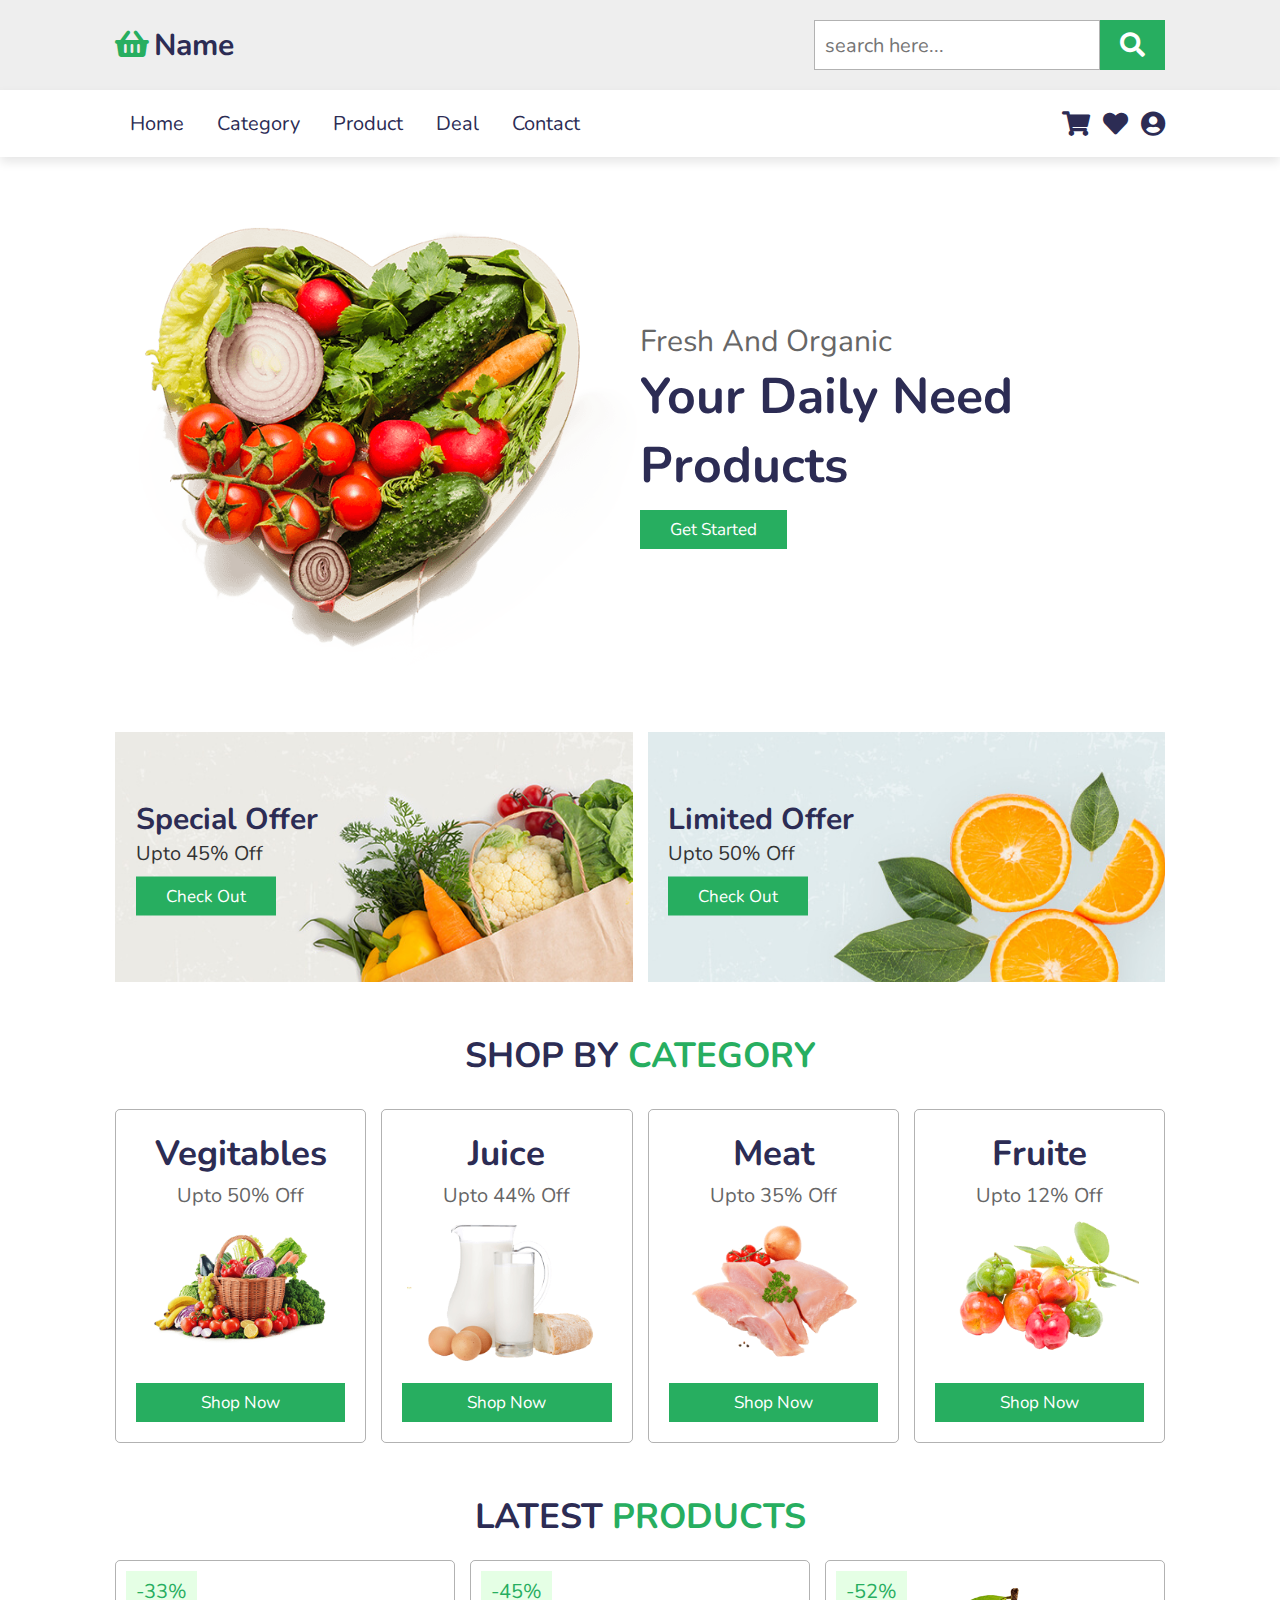
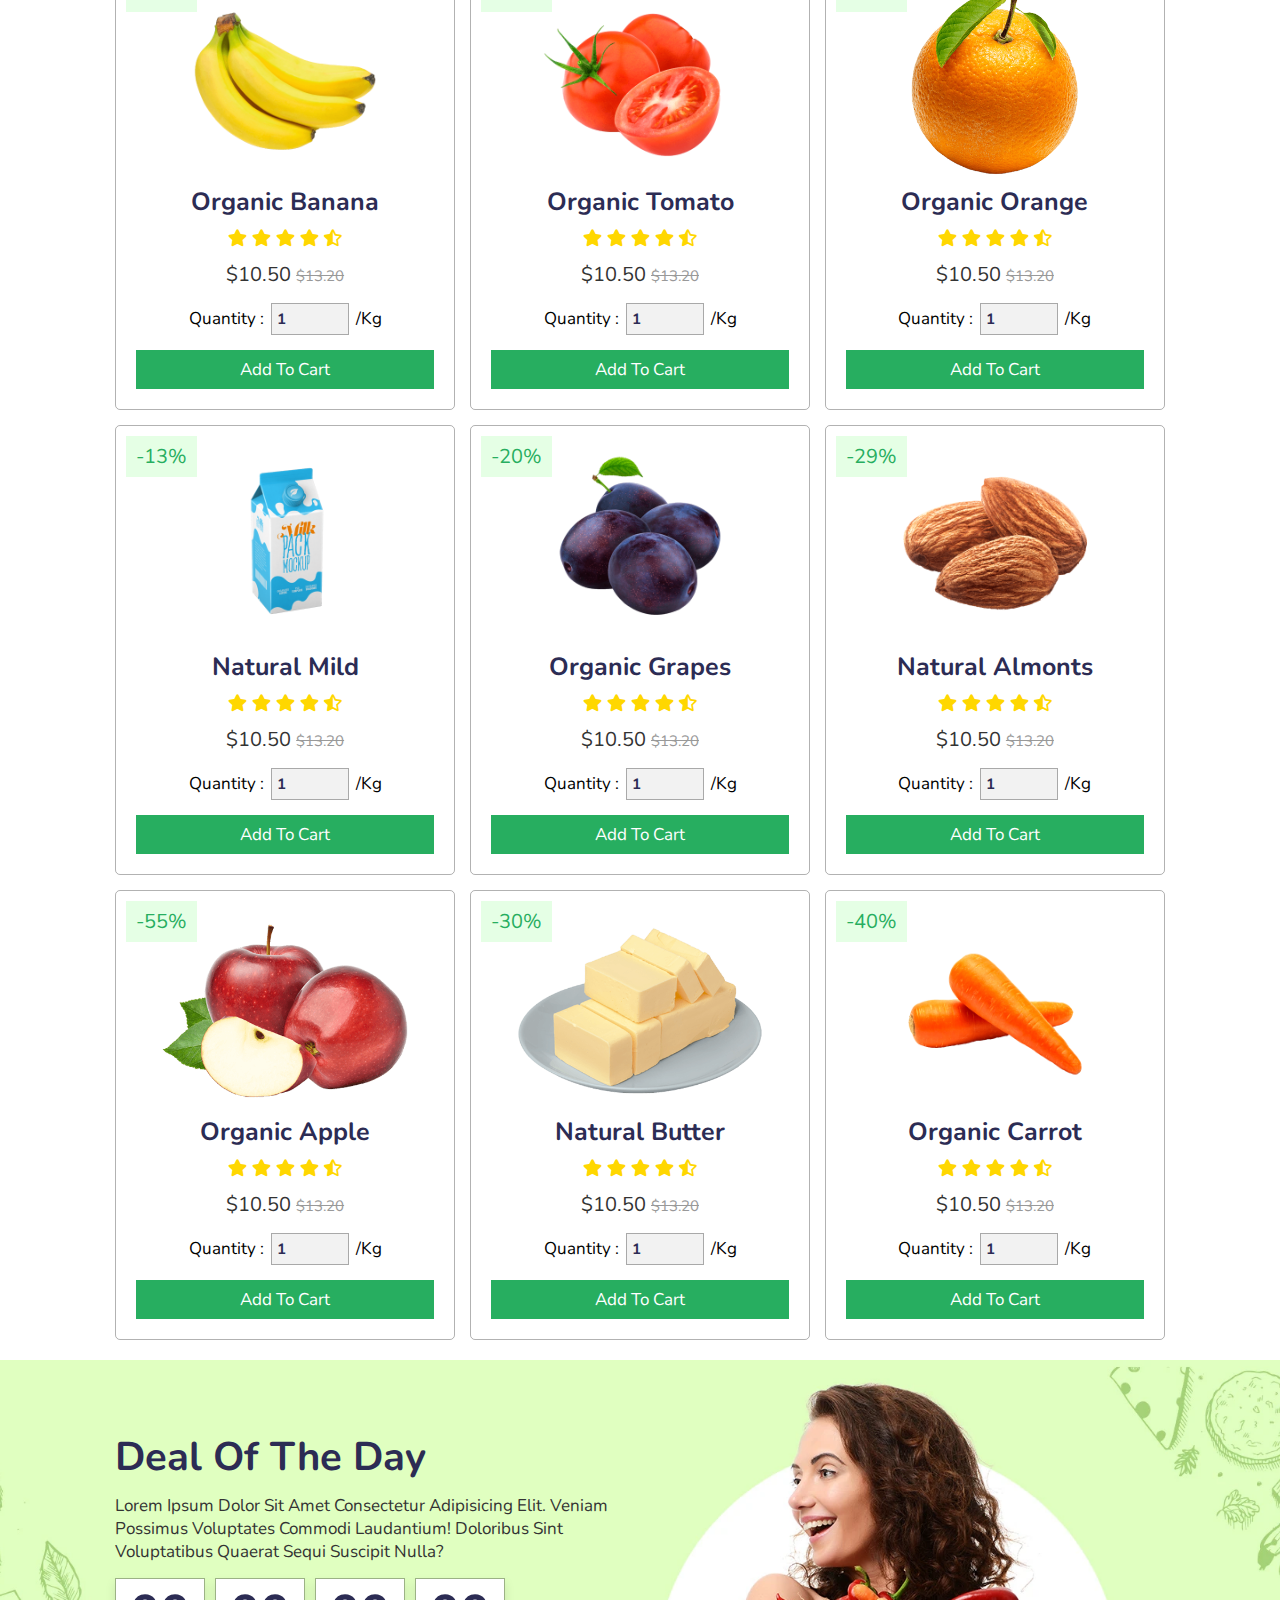
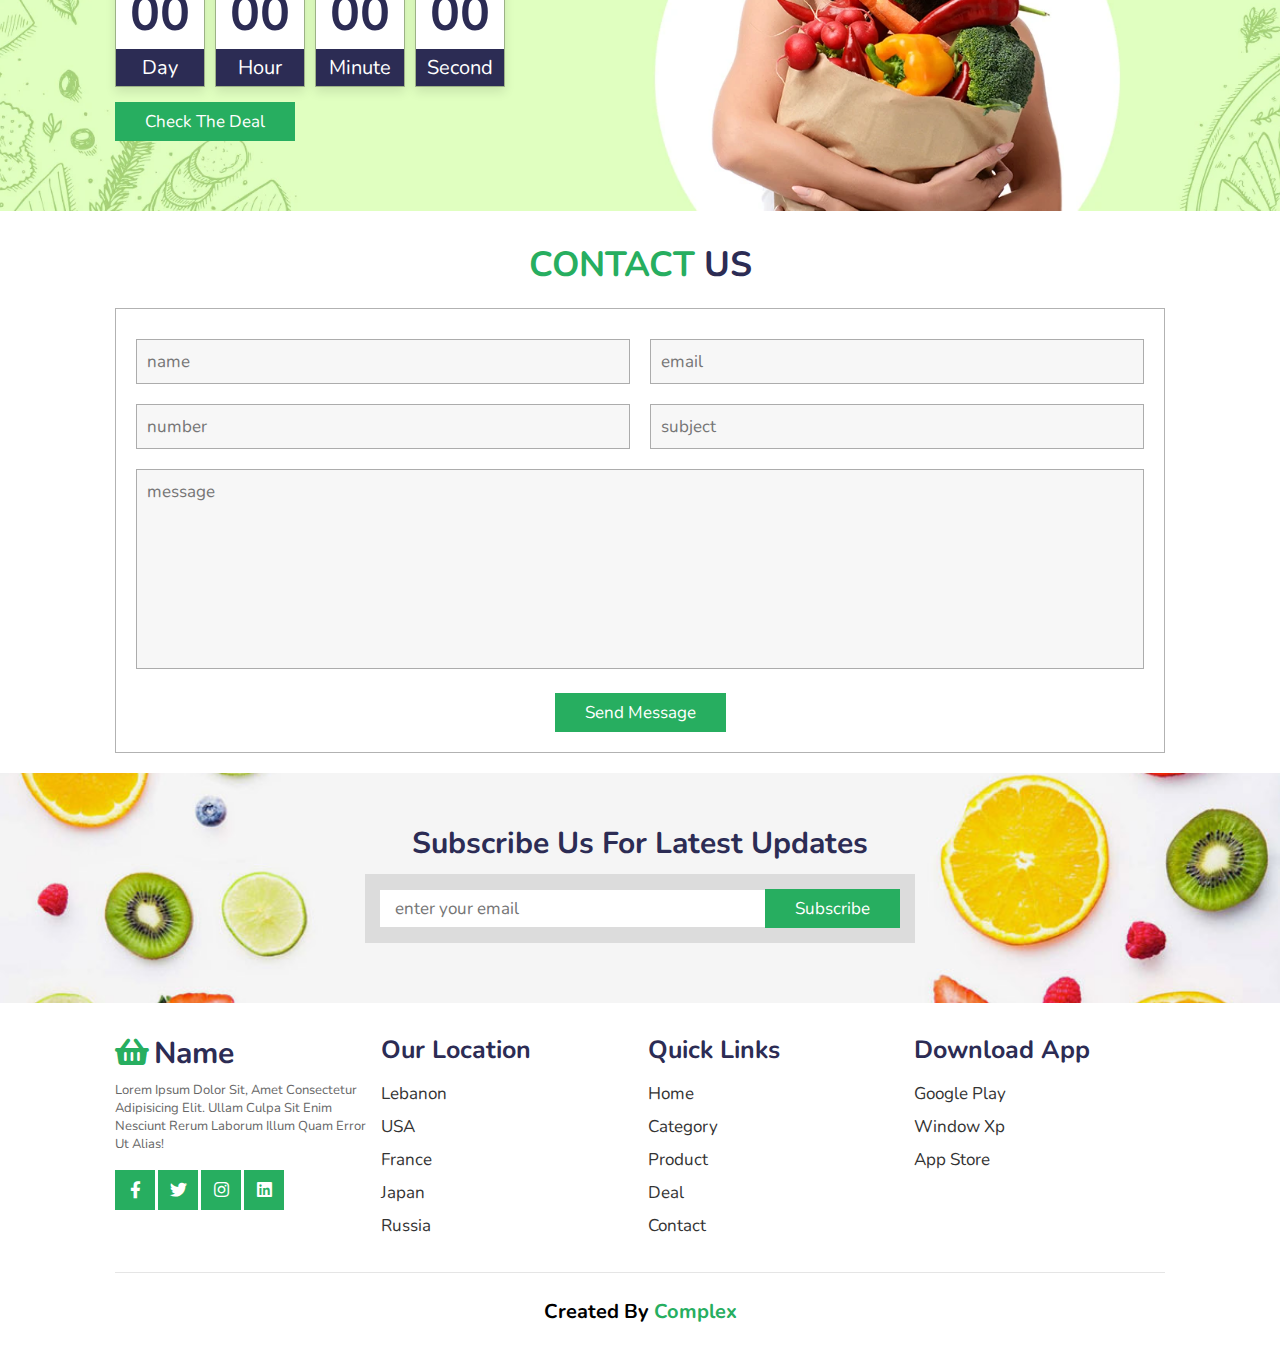
==== index.html @ 6958512b "market" ====
<!DOCTYPE html>
<html lang="en">
<head>
    <meta charset="UTF-8">
    <meta name="viewport" content="width=device-width, initial-scale=1.0">
    <title>grocery website</title>

    <!-- font awesome cdn link  -->
    <link rel="stylesheet" href="https://cdnjs.cloudflare.com/ajax/libs/font-awesome/5.15.3/css/all.min.css">

    <!-- custom css file link  -->
    <link rel="stylesheet" href="style.css">

</head>
<body>
    

<!-- header section starts  -->

<header>

    <div class="header-1">

        <a href="#" class="logo"><i class="fas fa-shopping-basket"></i>Name</a>

        <form action="" class="search-box-container">
            <input type="search" id="search-box" placeholder="search here...">
            <label for="search-box" class="fas fa-search"></label>
        </form>

    </div>

    <div class="header-2">

        <div id="menu-bar" class="fas fa-bars"></div>

        <nav class="navbar">
            <a href="#home">home</a>
            <a href="#category">category</a>
            <a href="#product">product</a>
            <a href="#deal">deal</a>
            <a href="#contact">contact</a>
        </nav>

        <div class="icons">
            <a href="#" class="fas fa-shopping-cart"></a>
            <a href="#" class="fas fa-heart"></a>
            <a href="#" class="fas fa-user-circle"></a>
        </div>

    </div>

</header>

<!-- header section ends -->

<!-- home section starts  -->

<section class="home" id="home">

    <div class="image">
        <img src="images/home-img.png" alt="">
    </div>

    <div class="content">
        <span>fresh and organic</span>
        <h3>your daily need products</h3>
        <a href="login.html" class="btn">get started</a>
    </div>

</section>

<!-- home section ends -->

<!-- banner section starts  -->

<section class="banner-container">

    <div class="banner">
        <img src="images/banner-1.jpg" alt="">
        <div class="content">
            <h3>special offer</h3>
            <p>upto 45% off</p>
            <a href="#" class="btn">check out</a>
        </div>
    </div>

    <div class="banner">
        <img src="images/banner-2.jpg" alt="">
        <div class="content">
            <h3>limited offer</h3>
            <p>upto 50% off</p>
            <a href="#" class="btn">check out</a>
        </div>
    </div>

</section>

<!-- banner section ends -->

<!-- category section starts  -->

<section class="category" id="category">

    <h1 class="heading">shop by <span>category</span></h1>

    <div class="box-container">

        <div class="box">
            <h3>vegitables</h3>
            <p>upto 50% off</p>
            <img src="images/category-1.png" alt="">
            <a href="#" class="btn">shop now</a>
        </div>
        <div class="box">
            <h3>juice</h3>
            <p>upto 44% off</p>
            <img src="images/category-2.png" alt="">
            <a href="#" class="btn">shop now</a>
        </div>
        <div class="box">
            <h3>meat</h3>
            <p>upto 35% off</p>
            <img src="images/category-3.png" alt="">
            <a href="#" class="btn">shop now</a>
        </div>
        <div class="box">
            <h3>fruite</h3>
            <p>upto 12% off</p>
            <img src="images/category-4.png" alt="">
            <a href="#" class="btn">shop now</a>
        </div>

    </div>

</section>

<!-- category section ends -->

<!-- product section starts  -->

<section class="product" id="product">

    <h1 class="heading">latest <span>products</span></h1>

    <div class="box-container">

        <div class="box">
            <span class="discount">-33%</span>
            <div class="icons">
                <a href="#" class="fas fa-heart"></a>
                <a href="#" class="fas fa-share"></a>
                <a href="#" class="fas fa-eye"></a>
            </div>
            <img src="images/product-1.png" alt="">
            <h3>organic banana</h3>
            <div class="stars">
                <i class="fas fa-star"></i>
                <i class="fas fa-star"></i>
                <i class="fas fa-star"></i>
                <i class="fas fa-star"></i>
                <i class="fas fa-star-half-alt"></i>
            </div>
            <div class="price"> $10.50 <span> $13.20 </span> </div>
            <div class="quantity">
                <span>quantity : </span>
                <input type="number" min="1" max="1000" value="1">
                <span> /kg </span>
            </div>
            <a href="#" class="btn">add to cart</a>
        </div>

        <div class="box">
            <span class="discount">-45%</span>
            <div class="icons">
                <a href="#" class="fas fa-heart"></a>
                <a href="#" class="fas fa-share"></a>
                <a href="#" class="fas fa-eye"></a>
            </div>
            <img src="images/product-2.png" alt="">
            <h3>organic tomato</h3>
            <div class="stars">
                <i class="fas fa-star"></i>
                <i class="fas fa-star"></i>
                <i class="fas fa-star"></i>
                <i class="fas fa-star"></i>
                <i class="fas fa-star-half-alt"></i>
            </div>
            <div class="price"> $10.50 <span> $13.20 </span> </div>
            <div class="quantity">
                <span>quantity : </span>
                <input type="number" min="1" max="1000" value="1">
                <span> /kg </span>
            </div>
            <a href="#" class="btn">add to cart</a>
        </div>

        <div class="box">
            <span class="discount">-52%</span>
            <div class="icons">
                <a href="#" class="fas fa-heart"></a>
                <a href="#" class="fas fa-share"></a>
                <a href="#" class="fas fa-eye"></a>
            </div>
            <img src="images/product-3.png" alt="">
            <h3>organic orange</h3>
            <div class="stars">
                <i class="fas fa-star"></i>
                <i class="fas fa-star"></i>
                <i class="fas fa-star"></i>
                <i class="fas fa-star"></i>
                <i class="fas fa-star-half-alt"></i>
            </div>
            <div class="price"> $10.50 <span> $13.20 </span> </div>
            <div class="quantity">
                <span>quantity : </span>
                <input type="number" min="1" max="1000" value="1">
                <span> /kg </span>
            </div>
            <a href="#" class="btn">add to cart</a>
        </div>

        <div class="box">
            <span class="discount">-13%</span>
            <div class="icons">
                <a href="#" class="fas fa-heart"></a>
                <a href="#" class="fas fa-share"></a>
                <a href="#" class="fas fa-eye"></a>
            </div>
            <img src="images/product-4.png" alt="">
            <h3>natural mild</h3>
            <div class="stars">
                <i class="fas fa-star"></i>
                <i class="fas fa-star"></i>
                <i class="fas fa-star"></i>
                <i class="fas fa-star"></i>
                <i class="fas fa-star-half-alt"></i>
            </div>
            <div class="price"> $10.50 <span> $13.20 </span> </div>
            <div class="quantity">
                <span>quantity : </span>
                <input type="number" min="1" max="1000" value="1">
                <span> /kg </span>
            </div>
            <a href="#" class="btn">add to cart</a>
        </div>

        <div class="box">
            <span class="discount">-20%</span>
            <div class="icons">
                <a href="#" class="fas fa-heart"></a>
                <a href="#" class="fas fa-share"></a>
                <a href="#" class="fas fa-eye"></a>
            </div>
            <img src="images/product-5.png" alt="">
            <h3>organic grapes</h3>
            <div class="stars">
                <i class="fas fa-star"></i>
                <i class="fas fa-star"></i>
                <i class="fas fa-star"></i>
                <i class="fas fa-star"></i>
                <i class="fas fa-star-half-alt"></i>
            </div>
            <div class="price"> $10.50 <span> $13.20 </span> </div>
            <div class="quantity">
                <span>quantity : </span>
                <input type="number" min="1" max="1000" value="1">
                <span> /kg </span>
            </div>
            <a href="#" class="btn">add to cart</a>
        </div>

        <div class="box">
            <span class="discount">-29%</span>
            <div class="icons">
                <a href="#" class="fas fa-heart"></a>
                <a href="#" class="fas fa-share"></a>
                <a href="#" class="fas fa-eye"></a>
            </div>
            <img src="images/product-6.png" alt="">
            <h3>natural almonts</h3>
            <div class="stars">
                <i class="fas fa-star"></i>
                <i class="fas fa-star"></i>
                <i class="fas fa-star"></i>
                <i class="fas fa-star"></i>
                <i class="fas fa-star-half-alt"></i>
            </div>
            <div class="price"> $10.50 <span> $13.20 </span> </div>
            <div class="quantity">
                <span>quantity : </span>
                <input type="number" min="1" max="1000" value="1">
                <span> /kg </span>
            </div>
            <a href="#" class="btn">add to cart</a>
        </div>

        <div class="box">
            <span class="discount">-55%</span>
            <div class="icons">
                <a href="#" class="fas fa-heart"></a>
                <a href="#" class="fas fa-share"></a>
                <a href="#" class="fas fa-eye"></a>
            </div>
            <img src="images/product-7.png" alt="">
            <h3>organic apple</h3>
            <div class="stars">
                <i class="fas fa-star"></i>
                <i class="fas fa-star"></i>
                <i class="fas fa-star"></i>
                <i class="fas fa-star"></i>
                <i class="fas fa-star-half-alt"></i>
            </div>
            <div class="price"> $10.50 <span> $13.20 </span> </div>
            <div class="quantity">
                <span>quantity : </span>
                <input type="number" min="1" max="1000" value="1">
                <span> /kg </span>
            </div>
            <a href="#" class="btn">add to cart</a>
        </div>

        <div class="box">
            <span class="discount">-30%</span>
            <div class="icons">
                <a href="#" class="fas fa-heart"></a>
                <a href="#" class="fas fa-share"></a>
                <a href="#" class="fas fa-eye"></a>
            </div>
            <img src="images/product-8.png" alt="">
            <h3>natural butter</h3>
            <div class="stars">
                <i class="fas fa-star"></i>
                <i class="fas fa-star"></i>
                <i class="fas fa-star"></i>
                <i class="fas fa-star"></i>
                <i class="fas fa-star-half-alt"></i>
            </div>
            <div class="price"> $10.50 <span> $13.20 </span> </div>
            <div class="quantity">
                <span>quantity : </span>
                <input type="number" min="1" max="1000" value="1">
                <span> /kg </span>
            </div>
            <a href="#" class="btn">add to cart</a>
        </div>

        <div class="box">
            <span class="discount">-40%</span>
            <div class="icons">
                <a href="#" class="fas fa-heart"></a>
                <a href="#" class="fas fa-share"></a>
                <a href="#" class="fas fa-eye"></a>
            </div>
            <img src="images/product-9.png" alt="">
            <h3>organic carrot</h3>
            <div class="stars">
                <i class="fas fa-star"></i>
                <i class="fas fa-star"></i>
                <i class="fas fa-star"></i>
                <i class="fas fa-star"></i>
                <i class="fas fa-star-half-alt"></i>
            </div>
            <div class="price"> $10.50 <span> $13.20 </span> </div>
            <div class="quantity">
                <span>quantity : </span>
                <input type="number" min="1" max="1000" value="1">
                <span> /kg </span>
            </div>
            <a href="#" class="btn">add to cart</a>
        </div>

    </div>

</section>

<!-- product section ends -->

<!-- deal section starts  -->

<section class="deal" id="deal">

    <div class="content">

        <h3 class="title">deal of the day</h3>
        <p>Lorem ipsum dolor sit amet consectetur adipisicing elit. Veniam possimus voluptates commodi laudantium! Doloribus sint voluptatibus quaerat sequi suscipit nulla?</p>

        <div class="count-down">
            <div class="box">
                <h3 id="day">00</h3>
                <span>day</span>
            </div>
            <div class="box">
                <h3 id="hour">00</h3>
                <span>hour</span>
            </div>
            <div class="box">
                <h3 id="minute">00</h3>
                <span>minute</span>
            </div>
            <div class="box">
                <h3 id="second">00</h3>
                <span>second</span>
            </div>
        </div>

        <a href="#" class="btn">check the deal</a>

    </div>

</section>

<!-- deal section ends -->

<!-- contact section starts  -->

<section class="contact" id="contact">

    <h1 class="heading"> <span>contact</span> us </h1>

    <form action="">

        <div class="inputBox">
            <input type="text" placeholder="name" required>
            <input type="email" placeholder="email" required>
        </div>

        <div class="inputBox">
            <input type="number" placeholder="number">
            <input type="text" placeholder="subject" required>
        </div>

        <textarea placeholder="message" name="" id="" cols="30" rows="10" required></textarea>

        <input type="submit" value="send message" class="btn">

    </form>

</section>

<!-- contact section ends -->

<!-- newsletter section starts  -->

<section class="newsletter">

    <h3>subscribe us for latest updates</h3>

    <form action="">
        <input class="box" type="email" placeholder="enter your email" required>
        <input type="submit" value="subscribe" class="btn">
    </form>

</section>

<!-- newsletter section ends -->

<!-- footer section starts  -->

<section class="footer">

    <div class="box-container">

        <div class="box">
            <a href="#" class="logo"><i class="fas fa-shopping-basket"></i>Name</a>
            <p>Lorem ipsum dolor sit, amet consectetur adipisicing elit. Ullam culpa sit enim nesciunt rerum laborum illum quam error ut alias!</p>
            <div class="share">
                <a href="#" class="btn fab fa-facebook-f"></a>
                <a href="#" class="btn fab fa-twitter"></a>
                <a href="#" class="btn fab fa-instagram"></a>
                <a href="#" class="btn fab fa-linkedin"></a>
            </div>
        </div>
        
        <div class="box">
            <h3>our location</h3>
            <div class="links">
                <a href="#">Lebanon</a>
                <a href="#">USA</a>
                <a href="#">france</a>
                <a href="#">japan</a>
                <a href="#">russia</a>
            </div>
        </div>

        <div class="box">
            <h3>quick links</h3>
            <div class="links">
                <a href="#">home</a>
                <a href="#">category</a>
                <a href="#">product</a>
                <a href="#">deal</a>
                <a href="#">contact</a>
            </div>
        </div>

        <div class="box">
            <h3>download app</h3>
            <div class="links">
                <a href="#">google play</a>
                <a href="#">window xp</a>
                <a href="#">app store</a>
            </div>
        </div>

    </div>

    <h1 class="credit"> created by <span> Complex </span>  </h1>

</section>

<!-- footer section ends -->



















<!-- custom js file link  -->
<script src="script.js"></script>
    
</body>
</html>
---- style.css ----
@import url('https://fonts.googleapis.com/css2?family=Nunito:wght@200;300;400;600;700&display=swap');

:root{
  --green:#27ae60;
  --black:#2c2c54;
}

*{
  font-family: 'Nunito', sans-serif;
  margin:0; padding:0;
  box-sizing: border-box;
  outline: none; border:none;
  text-decoration: none;
  text-transform: capitalize;
  transition: all .2s linear;
}

*::selection{
  background:var(--green);
  color:#fff;
}

::-webkit-scrollbar{
    width: 10px;
    background: transparent;
}

::-webkit-scrollbar-track{
    border-radius: 5px;
    box-shadow: inset 0 0 10px rgba(0, 0, 0, 0.25);
}

::-webkit-scrollbar-thumb{
    border-radius: 5px;
    background-color: #27ae60;
}

::-webkit-scrollbar-thumb:hover{
    background-color: #65cc90;
}

html{
  font-size: 62.5%;
  overflow-x: hidden;
  scroll-padding-top: 6.5rem;
  scroll-behavior: smooth;
}

section{
  padding:2rem 9%;
}

.btn{
  display: inline-block;
  margin-top: 1rem;
  background:var(--green);
  color:#fff;
  padding:.8rem 3rem;
  font-size: 1.7rem;
  text-align: center;
  cursor: pointer;
}

.btn:hover{
  background:var(--black);
}

.heading{
  text-align: center;
  color:var(--black);
  text-transform: uppercase;
  padding:1rem;
  font-size: 3.5rem;
  padding-bottom: 2rem;
}

.heading span{
  color:var(--green);
  text-transform: uppercase;
}

.header-1{
  background:#eee;
  display: flex;
  align-items: center;
  justify-content: space-between;
  padding:2rem 9%;
}

.logo{
  color:var(--black);
  font-weight: bolder;
  font-size: 3rem;
}

.logo i{
  padding-right: .5rem;
  color:var(--green);
}

.header-1 .search-box-container{
  display: flex;
  height:5rem;
}

.header-1 .search-box-container #search-box{
  height: 100%;
  width:100%;
  padding:1rem;
  font-size: 2rem;
  color:#333;
  border:.1rem solid rgba(0,0,0,.3);
  text-transform: none;
}

.header-1 .search-box-container label{
  height: 100%;
  width:8rem;
  font-size: 2.5rem;
  line-height: 5rem;
  color:#fff;
  background:var(--green);
  text-align: center;
  cursor: pointer;
}

.header-1 .search-box-container label:hover{
  background:var(--black);
}

.header-2{
  background:#fff;
  display: flex;
  align-items: center;
  justify-content: space-between;
  padding:2rem 9%;
  box-shadow: 0 .5rem 1rem rgba(0,0,0,.1);
  position: relative;
}

.header-2.active{
  position: fixed;
  top:0; left: 0; right:0;
  z-index: 10000;
}

.header-2 .navbar a{
  padding:.5rem 1.5rem;
  font-size: 2rem;
  border-radius: .5rem;
  color:var(--black);
}

.header-2 .navbar a:hover{
  background:var(--green);
  color:#fff;
}

.header-2 .icons a{
  font-size: 2.5rem;
  color:var(--black);
  padding-left: 1rem;
}

.header-2 .icons a:hover{
  color:var(--green);
}

#menu-bar{
  font-size: 3rem;
  border-radius: .5rem;
  border:.1rem solid var(--black);
  padding:.8rem 1.5rem;
  color:var(--black);
  cursor: pointer;
  display: none;
}

.home{
  display: flex;
  align-items: center;
  justify-content: center;
  flex-wrap: wrap;
}

.home .image{
  flex:1 1 40rem;
  padding-top: 5rem;
}

.home .image img{
  width:100%;
}

.home .content{
  flex:1 1 40rem;
}

.home .content span{
  font-size: 3rem;
  color:#666;
}

.home .content h3{
  font-size: 5rem;
  color:var(--black);
}

.banner-container{
  display: flex;
  flex-wrap: wrap;
  gap:1.5rem;
}

.banner-container .banner{
  flex:1 1 40rem;
  height: 25rem;
  overflow: hidden;
  position: relative;
}

.banner-container .banner img{
  height: 100%;
  width:100%;
  object-fit: cover;
}

.banner-container .banner .content{
  position: absolute;
  top:50%; left: 4%;
  transform: translateY(-50%);
}

.banner-container .banner .content h3{
  font-size: 3rem;
  color:var(--black);
}

.banner-container .banner .content p{
  font-size: 2rem;
  color:#333;
}

.banner-container .banner:hover img{
  transform:scale(1.2) rotate(-5deg);
}

.category .box-container{
  display: flex;
  gap: 1.5rem;
  flex-wrap: wrap;
  padding-top: 1rem;
}

.category .box-container .box{
  border:.1rem solid rgba(0,0,0,.3);
  border-radius: .5rem;
  text-align: center;
  padding:2rem;
  flex:1 1 25rem;
}

.category .box-container .box img{
  width: 20rem;
  margin:.5rem 0;
}

.category .box-container .box h3{
  font-size: 3.5rem;
  color:var(--black);
}

.category .box-container .box p{
  font-size: 2rem;
  color:#666;
  padding:.5rem 0;
}

.category .box-container .box .btn{
  display: block;
}

.product .box-container{
  display: flex;
  flex-wrap: wrap;
  gap:1.5rem;
}

.product .box-container .box{
  flex:1 1 30rem;
  text-align: center;
  padding:2rem;
  border:.1rem solid rgba(0,0,0,.3);
  border-radius: .5rem;
  overflow: hidden;
  position: relative;
}

.product .box-container .box img{
  height: 20rem;
}

.product .box-container .box .discount{
  position: absolute;
  top:1rem; left: 1rem;
  background:rgba(0,255,0,.1);
  color:var(--green);
  padding:.7rem 1rem;
  font-size: 2rem;
}

.product .box-container .box .icons{
  position: absolute;
  top:.5rem; right:-6rem;
}

.product .box-container .box:hover .icons{
  right:1rem;
}

.product .box-container .box .icons a{
  display: block;
  height:4.5rem;
  width:4.5rem;
  line-height: 4.5rem;
  font-size: 1.7rem;
  color:var(--black);
  background:rgba(0,0,0,.05);
  border-radius: 50%;
  margin-top: .7rem;
}

.product .box-container .box .icons a:hover{
  background:var(--green);
  color:#fff;
}

.product .box-container .box h3{
  color:var(--black);
  font-size: 2.5rem;
}

.product .box-container .box .stars i{
  padding:1rem .1rem;
  font-size: 1.7rem;
  color:gold;
}

.product .box-container .box .price{
  font-size: 2rem;
  color:#333;
  padding:.5rem 0;
}

.product .box-container .box .price span{
  font-size: 1.5rem;
  color:#999;
  text-decoration: line-through;
}

.product .box-container .box .quantity{
  display: flex;
  align-items: center;
  justify-content: center;
  padding-top: 1rem;
  padding-bottom: .5rem;
}

.product .box-container .box .quantity span{
  padding:0 .7rem;
  font-size: 1.7rem;
}

.product .box-container .box .quantity input{
  border:.1rem solid rgba(0,0,0,.3);
  font-size: 1.5rem;
  font-weight: bolder;
  color:var(--black);
  padding:.5rem;
  background:rgba(0,0,0,.05);
}

.product .box-container .box .btn{
  display: block;
}

.deal{
  background:url(images/deal-bg.jpg) no-repeat;
  background-position: center;
  background-size: cover;
  padding-top: 7rem;
  padding-bottom: 7rem;
}

.deal .content{
  max-width: 50rem;
}

.deal .content .title{
  font-size: 4rem;
  color:var(--black);
}

.deal .content p{
  font-size: 1.7rem;
  padding:1rem 0;
  color:#333;
}

.deal .content .count-down{
  display: flex;
  gap:1rem;
  padding:.5rem 0;
}

.deal .content .count-down .box{
  width:9rem;
  text-align: center;
  box-shadow: 0 .5rem 1rem rgba(0,0,0,.1);
  border:.1rem solid rgba(0,0,0,.3);
}

.deal .content .count-down .box h3{
  color:var(--black);
  background:#fff;
  height: 7rem;
  line-height: 7rem;
  width:100%;
  font-size: 5rem;
}

.deal .content .count-down .box span{
  display: block;
  background:var(--black);
  color:#fff;
  width:100%;
  padding:.5rem;
  font-size: 2rem;
}

.contact form{
  text-align: center;
  padding:2rem;
  border:.1rem solid rgba(0,0,0,.3);
}

.contact form .inputBox{
  display: flex;
  justify-content: space-between;
  flex-wrap: wrap;
}

.contact form .inputBox input, .contact form textarea{
  padding:1rem;
  font-size: 1.7rem;
  background:#f7f7f7;
  text-transform: none;
  margin:1rem 0;
  border:.1rem solid rgba(0,0,0,.3);
  width: 49%;
}

.contact form textarea{
  height: 20rem;
  resize: none;
  width: 100%;
}

.newsletter{
  background:url(images/newsletter-bg.jpg) no-repeat;
  background-size: cover;
  background-position: center;
  text-align: center;
  padding:5rem 2rem;
}

.newsletter h3{
  font-size: 3rem;
  color:var(--black);
}

.newsletter form{
  max-width: 55rem;
  display: flex;
  align-items: center;
  margin:1rem auto;
  padding:1.5rem;
  background:rgba(0,0,0,.1);
}

.newsletter form .box{
  width:100%;
  padding:.7rem 1.5rem;
  font-size: 1.7rem;
  color:#333;
  text-transform: none;
}

.newsletter form .btn{
  margin-top: 0;
}

.footer .box-container{
  display: flex;
  gap:1.5rem;
  flex-wrap: wrap;
}

.footer .box-container .box{
  padding:1rem 0;
  flex:1 1 25rem;
}

.footer .box-container .box .share a{
  padding:0;
  height:4rem;
  width:4rem;
  line-height: 4rem;
  text-align: center;
}

.footer .box-container .box h3{
  font-size: 2.5rem;
  color:var(--black);
}

.footer .box-container .box p{
  font-size: 1.3rem;
  color:#666;
  padding:.7rem 0;
}

.footer .box-container .box .links{
  padding:1rem 0;
}

.footer .box-container .box .links a{
  display: block;
  padding:.5rem 0;
  font-size: 1.7rem;
  color:#333;
}

.footer .box-container .box .links a:hover{
  text-decoration: underline;
  color:var(--green);
}

.footer .credit{
  padding:2.5rem 1rem;
  border-top: .1rem solid rgba(0,0,0,.1);
  margin-top: 1rem;
  text-align: center;
  font-size: 2rem;
}

.footer .credit span{
  color:var(--green);
}
















/* media queries  */

@media(max-width:1200px){

  html{
    font-size: 55%;
  }

}

@media(max-width:991px){

  .header-1,
  .header-2{
    padding:2rem;
  }

  section{
    padding:2rem;
  }

}

@media(max-width:768px){

  #menu-bar{
    display: initial;
  }

  .header-2 .navbar{
    position: absolute;
    top:100%; left: 0; right:0;
    background:var(--black);
    padding:1rem 2rem;
    display: none;
  }

  .header-2 .navbar.active{
    display: initial;
  }

  .header-2 .navbar a{
    font-size: 2.5rem;
    display: block;
    text-align: center;
    background:#fff;
    padding:1rem;
    margin:1.5rem 0;
  }

  .home .content{
    text-align: center;
  }

  .home .content h3{
    font-size: 4rem;
  }

  .deal{
    background-position: left;
  }

  .deal .content{
    max-width: 100%;
    text-align: center;
  }

  .deal .content .count-down{
    justify-content: center;
  }

  .contact form .inputBox input{
    width:100%;
  }

  .newsletter h3{
    font-size: 2.2rem;
  }

}

@media(max-width:450px){

  html{
    font-size: 50%;
  }

  .heading{
    font-size: 3rem;
  }

  .header-1{
    flex-flow: column;
  }

  .header-1 .search-box-container{
    width:100%;
    margin-top: 2rem;
  }

  .logo{
    font-size: 4rem;
  }

  .deal .content .count-down .box h3{
    font-size: 4rem;
  }

  .deal .content .count-down .box span{
    font-size: 1.5rem;
  }

}
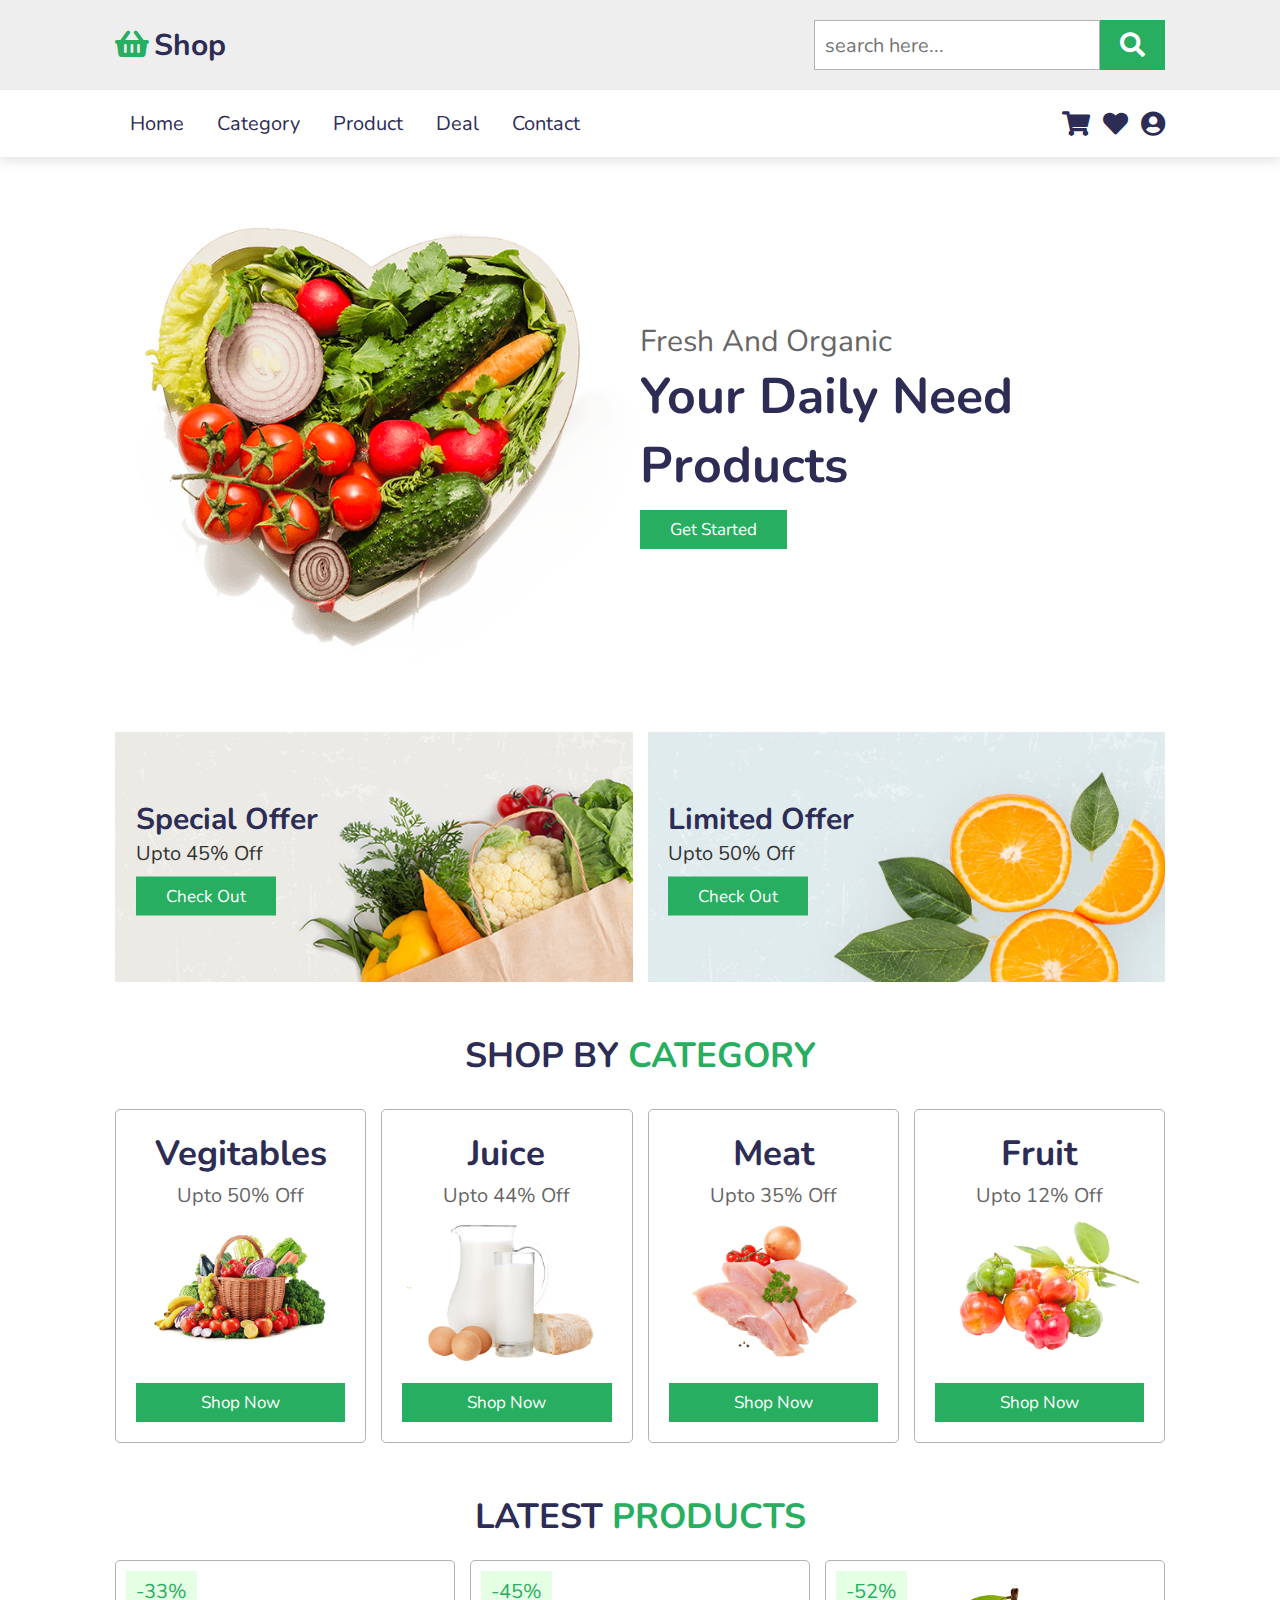
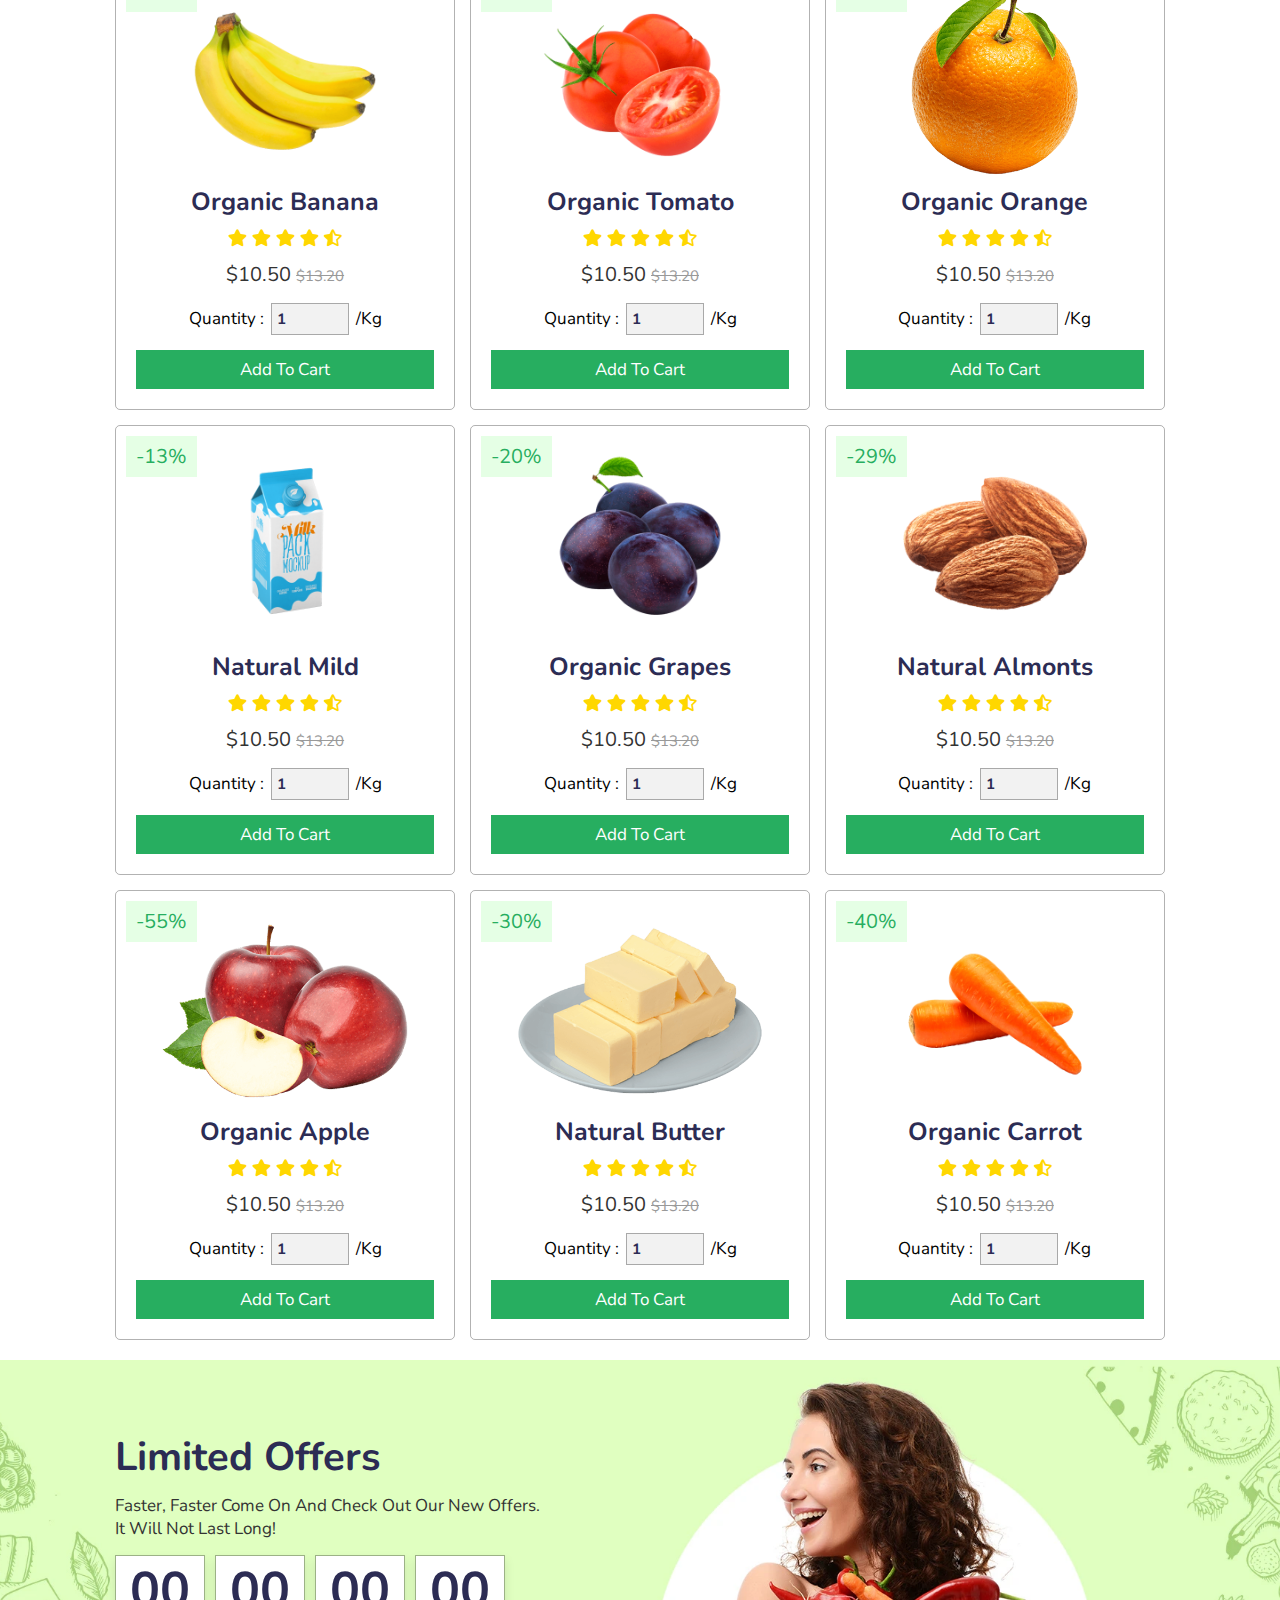
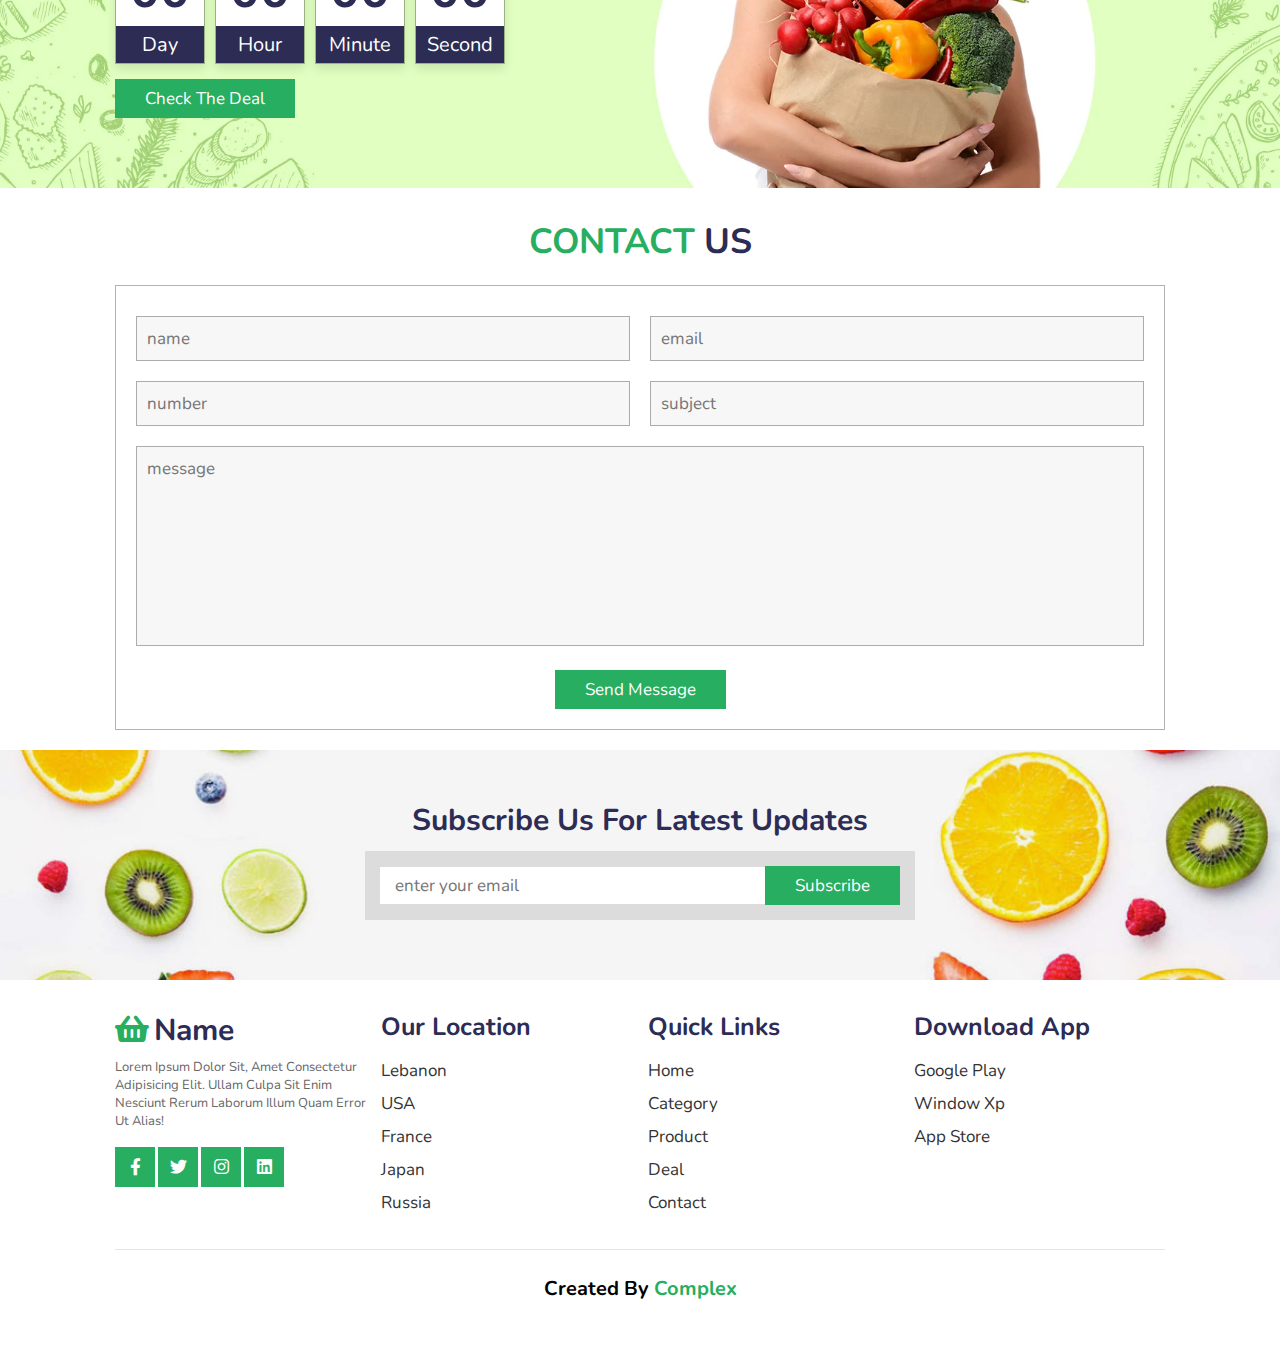
==== commit 5cc02447: "Categories" ====
--- a/index.html
+++ b/index.html
@@ -3,7 +3,7 @@
 <head>
     <meta charset="UTF-8">
     <meta name="viewport" content="width=device-width, initial-scale=1.0">
-    <title>grocery website</title>
+    <title>Shop | Home</title>
 
     <!-- font awesome cdn link  -->
     <link rel="stylesheet" href="https://cdnjs.cloudflare.com/ajax/libs/font-awesome/5.15.3/css/all.min.css">
@@ -21,7 +21,7 @@
 
     <div class="header-1">
 
-        <a href="#" class="logo"><i class="fas fa-shopping-basket"></i>Name</a>
+        <a href="#" class="logo"><i class="fas fa-shopping-basket"></i>Shop</a>
 
         <form action="" class="search-box-container">
             <input type="search" id="search-box" placeholder="search here...">
@@ -81,7 +81,7 @@
         <div class="content">
             <h3>special offer</h3>
             <p>upto 45% off</p>
-            <a href="#" class="btn">check out</a>
+            <a href="special offer.html" class="btn">check out</a>
         </div>
     </div>
 
@@ -90,7 +90,7 @@
         <div class="content">
             <h3>limited offer</h3>
             <p>upto 50% off</p>
-            <a href="#" class="btn">check out</a>
+            <a href="limited offer.html" class="btn">check out</a>
         </div>
     </div>
 
@@ -110,25 +110,25 @@
             <h3>vegitables</h3>
             <p>upto 50% off</p>
             <img src="images/category-1.png" alt="">
-            <a href="#" class="btn">shop now</a>
+            <a href="vegitables.html" class="btn">shop now</a>
         </div>
         <div class="box">
             <h3>juice</h3>
             <p>upto 44% off</p>
             <img src="images/category-2.png" alt="">
-            <a href="#" class="btn">shop now</a>
+            <a href="juice.html" class="btn">shop now</a>
         </div>
         <div class="box">
             <h3>meat</h3>
             <p>upto 35% off</p>
             <img src="images/category-3.png" alt="">
-            <a href="#" class="btn">shop now</a>
-        </div>
-        <div class="box">
-            <h3>fruite</h3>
+            <a href="meat.html" class="btn">shop now</a>
+        </div>
+        <div class="box">
+            <h3>fruit</h3>
             <p>upto 12% off</p>
             <img src="images/category-4.png" alt="">
-            <a href="#" class="btn">shop now</a>
+            <a href="fruite.html" class="btn">shop now</a>
         </div>
 
     </div>
@@ -382,9 +382,10 @@
 
     <div class="content">
 
-        <h3 class="title">deal of the day</h3>
-        <p>Lorem ipsum dolor sit amet consectetur adipisicing elit. Veniam possimus voluptates commodi laudantium! Doloribus sint voluptatibus quaerat sequi suscipit nulla?</p>
-
+        <h3 class="title">limited offers</h3>
+        <p>Faster, Faster come on and check out our new offers.<br>
+            It will not last long!
+        </p>
         <div class="count-down">
             <div class="box">
                 <h3 id="day">00</h3>
@@ -404,7 +405,7 @@
             </div>
         </div>
 
-        <a href="#" class="btn">check the deal</a>
+        <a href="limited offer.html" class="btn">check the deal</a>
 
     </div>
 
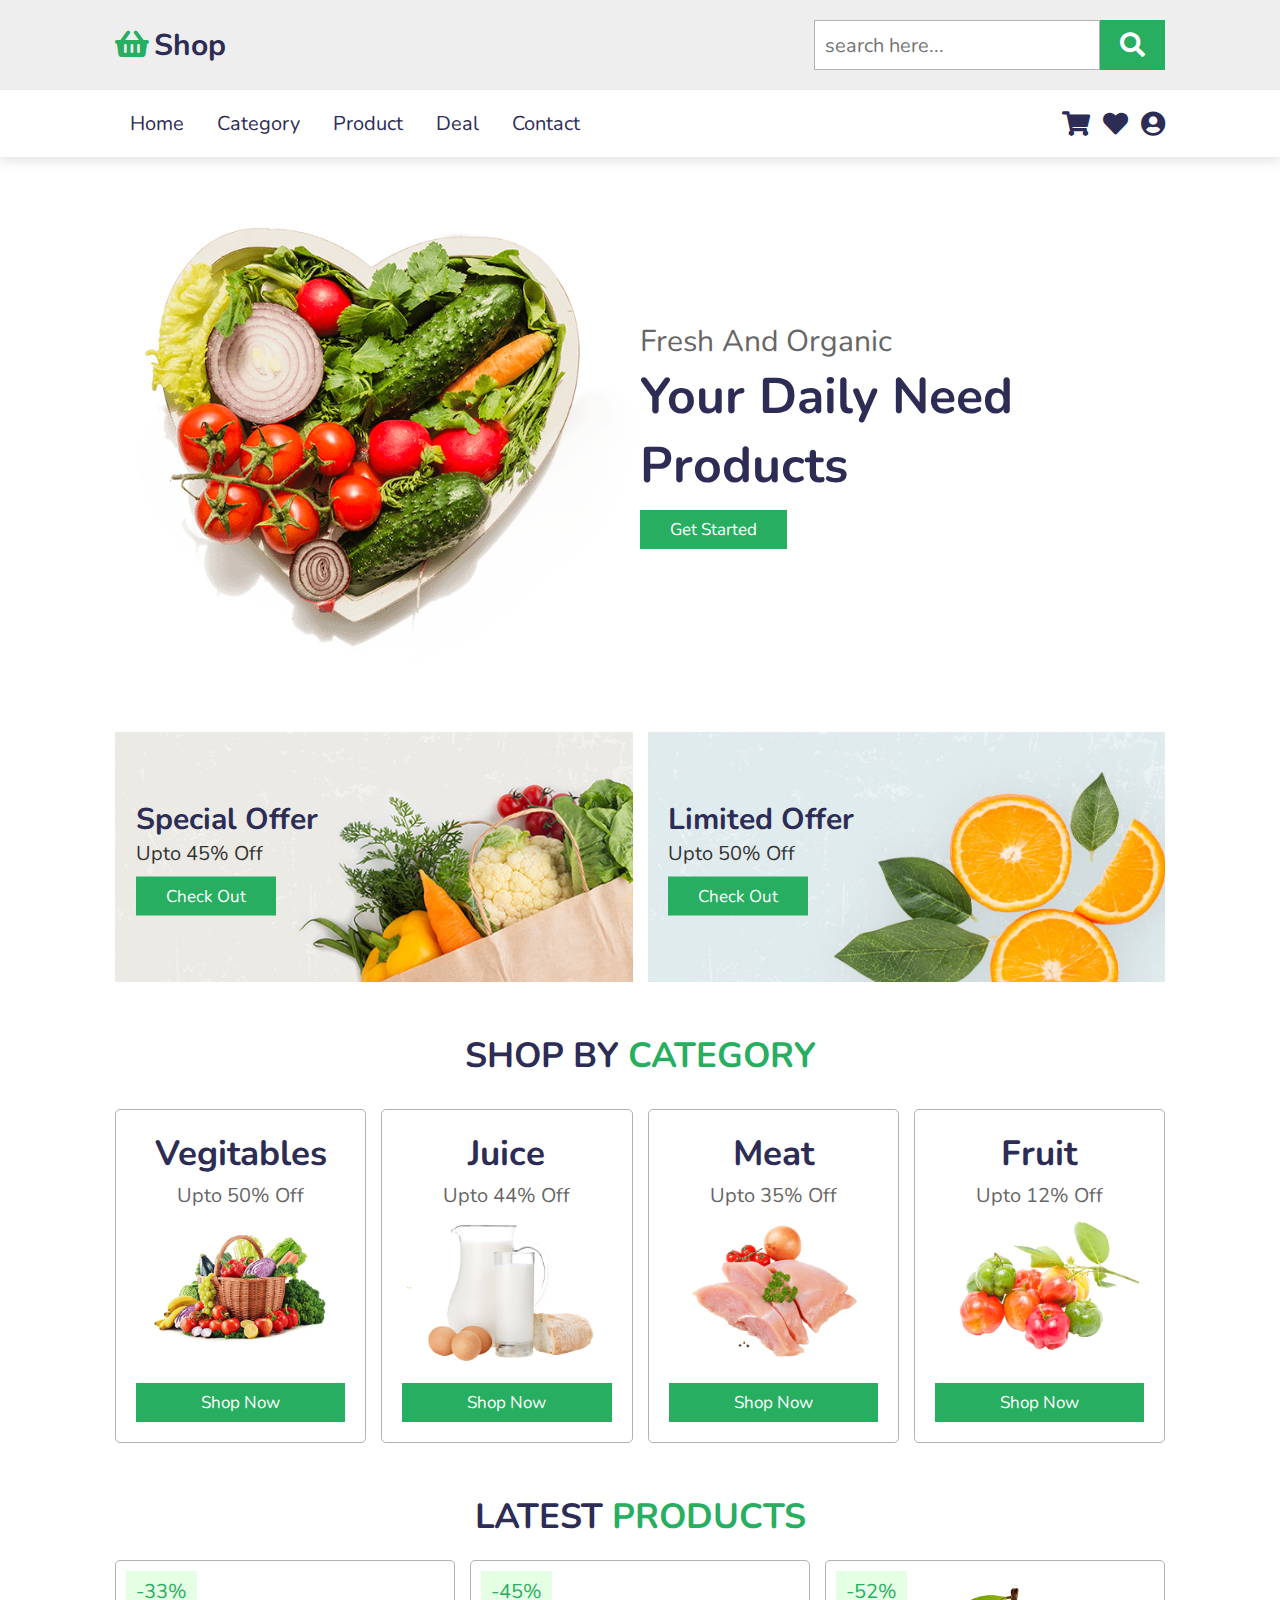
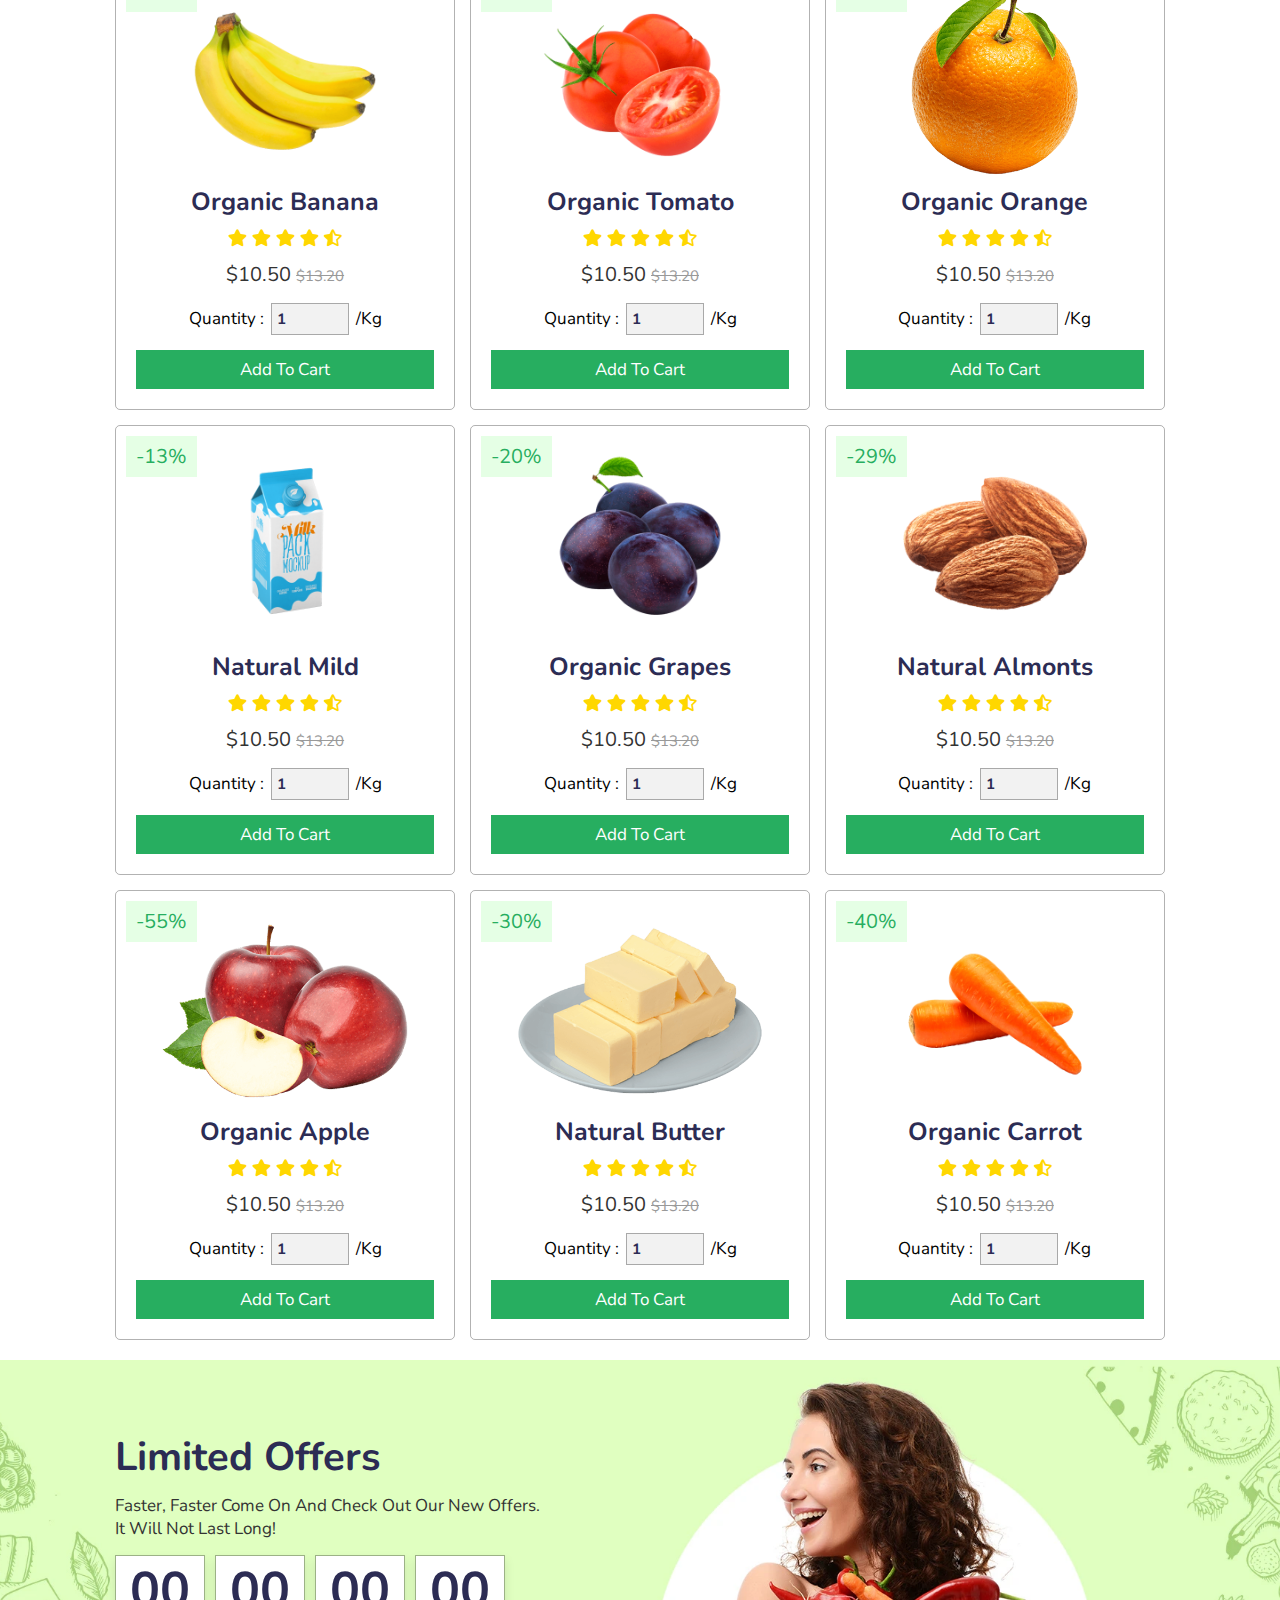
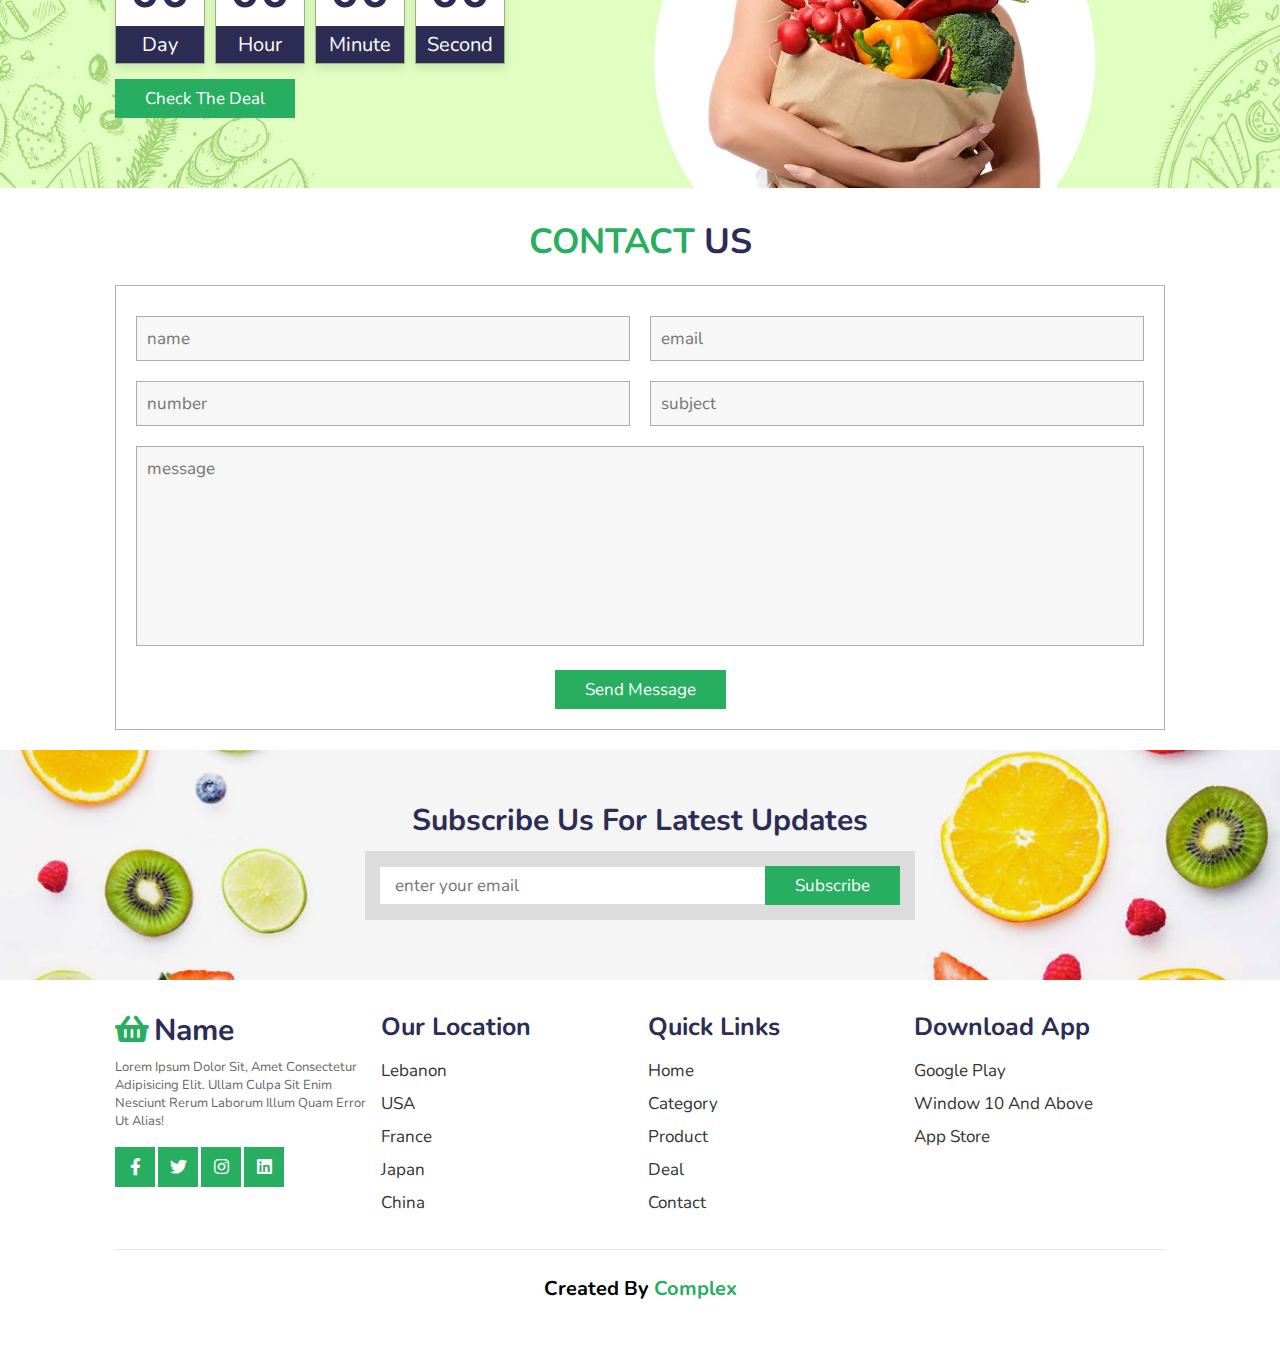
==== commit 28a05320: "yalla" ====
--- a/index.html
+++ b/index.html
@@ -476,11 +476,11 @@
         <div class="box">
             <h3>our location</h3>
             <div class="links">
-                <a href="#">Lebanon</a>
+                <a href="#">lebanon</a>
                 <a href="#">USA</a>
                 <a href="#">france</a>
                 <a href="#">japan</a>
-                <a href="#">russia</a>
+                <a href="#">china</a>
             </div>
         </div>
 
@@ -499,7 +499,7 @@
             <h3>download app</h3>
             <div class="links">
                 <a href="#">google play</a>
-                <a href="#">window xp</a>
+                <a href="#">window 10 and above</a>
                 <a href="#">app store</a>
             </div>
         </div>
